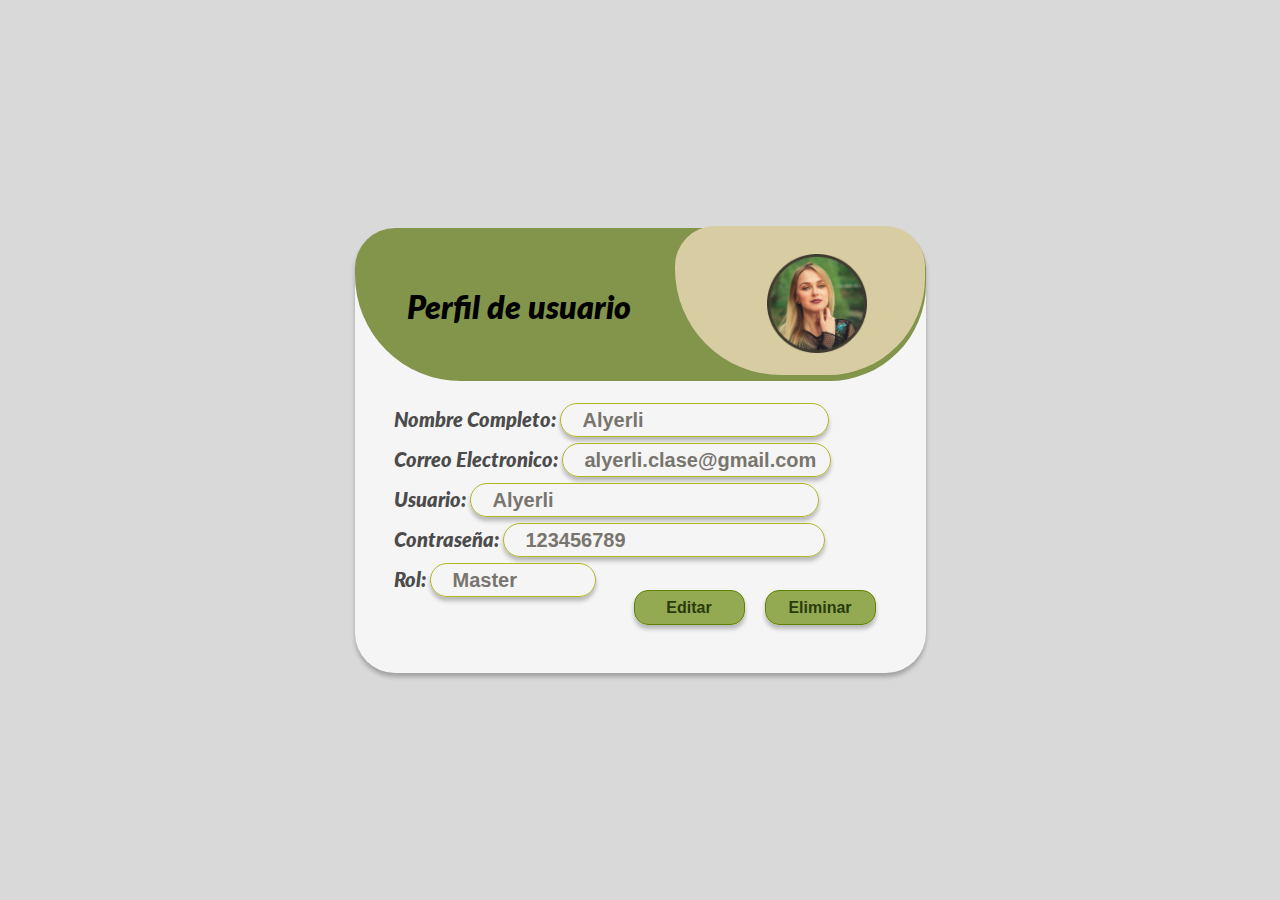
==== views/eliminar.html @ a52b2c50 "Código nuevo, todavía falta" ====
<!DOCTYPE html>
<html lang="es">
<head>

    <meta charset="UTF-8">
    <meta http-equiv="X-UA-Compatible" content="IE=edge">
    <meta name="viewport" content="width=device-width, initial-scale=1.0">
    <link href='http://fonts.googleapis.com/css?family=Lato:400,700' rel='stylesheet' type='text/css'>
    <link rel="stylesheet" href="../resources/css/style.css">
    <title>Perfil de Usuario</title>

</head>
<body>

    <div id="container-white"> 
        
        <div id="container-perfil">
        
                <h1 id="titulo-principal">Perfil de usuario</h1>
                <div id="container-foto">

                    <img src="../resources/img/Ejemplo.png" alt="">
                </div>

        </div>
        
        <div id="container-form">
            <form action="">
                
                <label for="nombre-completo" id="nombre">Nombre Completo: </label>
                <input type="text" id="nombre-completo" name="nombre-completo" value="Alyerli"  class="input-field" disabled>
                <br>
                
                <label for="correo" id="correo-electronico">Correo Electronico: </label>
                <input type="email" name="correo" id="correo"  value="alyerli.clase@gmail.com" pattern=".+@globex\.com" class="input-field" disabled><br>

                <label for="usuario" id="usuario1">Usuario: </label>
                <input type="text" name="usuario" id="usuario" value="Alyerli" class="input-field" disabled><br>

                <label for="contra" id="contrase">Contraseña: </label>
                <input type="text" name="contra" id="contra" value="123456789" class="input-field" disabled><br>

                <label for="rol" id="rol1">Rol: </label>
                <input type="text" id="rol" name="roll" value="Master" class="input-field" disabled><br>

                <a href="editar.html"><input type="button"  type="submit" value="Editar" id="boton1" class="boton-editar"></a>
                <a href="eliminar.html"><input type="button" type="submit" value="Eliminar" id="boton2" class="boton-editar"></a>
                

               <!-- <button id="boton1" class="boton-editar">Editar</button>
                <button id="boton2" class="boton-editar">Eliminar</button>
                <a href="#"><input type="button" value="Ir"></a> -->

            </form>
        </div>
    </div>
    
</body>
</html>
---- resources/css/style.css ----
html,
body {
  width: 100%;
  height: 100%;
  padding: 0;
  margin: 0;
  font-family: "Lato", sans-serif;
  font-style: italic;
  background-color: #d9d9d9;
}

body {
  display: flex;
  align-items: center;
  justify-content: center;
  justify-content: space-around;
}

#container-white {
  flex-direction: column;

  width: 571px;
  height: 445px;

  background: #f5f5f5;
  box-shadow: 0px 4px 4px rgba(0, 0, 0, 0.25);
  border-radius: 40px;
}

#container-perfil {
  background: #82954b;
  border-radius: 40px 40px 97px 106px;
  width: 571px;
  height: 153.17px;
}

#container-foto {
  width: 249.61px;
  height: 148.5px;
  background: #d8cca3;
  border-radius: 40px 40px 97px 106px;
  margin-left: 320.75px;
  margin-top: -100px;
}

img {
  margin-left: 92px;
  margin-top: 28px;
  width: 100px;
  height: 99px;

  /*Esto es para cuando se agregen images, habilitar esto */

  /*
  
  border: 3px solid rgba(0, 0, 0, 0.71);
   */
}

#container-form {
  text-align: justify;
  margin-left: 39px;
  margin-top: 22.8px;
}

.input-field {
  box-sizing: border-box;
  height: 34px;
  background: rgba(245, 245, 245, 0.76);
  border: 1px solid #b3b722;
  box-shadow: 0px 4px 4px rgba(0, 0, 0, 0.25);
  border-radius: 29px;
}

#titulo-principal {
  margin-left: 52.75px;
  padding-top: 60.67px;
}

.boton-editar {
  width: 52px;
  height: 26px;

  font-weight: 800;
  font-size: 16px;
  line-height: 19px;

  align-items: center;

  color: #2a3b0c;
  /* */
  margin-top: -10px;
  box-sizing: border-box;

  width: 111px;
  height: 35px;

  background: rgba(98, 131, 1, 0.67);
  border: 1px solid #628301;
  box-shadow: 0px 4px 4px rgba(0, 0, 0, 0.25);
  border-radius: 14px;
}
h1 {
  display: block;

  margin-block-start: 0em;
  margin-block-end: 0em;
  margin-inline-start: 0px;
  margin-inline-end: 0px;
  font-weight: bold;
  font-weight: 800;
  font-size: 32px;
  line-height: 38px;
}

label {
  color: rgba(0, 0, 0, 0.71);
  font-weight: 800;
  font-size: 20px;
  line-height: 24px;
}

#nombre {
  width: 173px;
  height: 26px;
}

#correo-electronico {
  width: 173px;
  height: 26px;
}

#usuario1 {
  width: 94px;
  height: 26px;
}

#contrase {
  width: 173px;
  height: 26px;
}

#rol1 {
  width: 57px;
  height: 26px;
}
#nombre-completo {
  padding-left: 22px;
  width: 289px;
  height: 26px;
  font-weight: 700;
  font-size: 20px;
  line-height: 24px;
  color: #78756e;
  margin-bottom: 6px;
  box-sizing: border-box;
  width: 269px;
  height: 34px;

  background: rgba(245, 245, 245, 0.76);
  border: 1px solid #b3b722;
  box-shadow: 0px 4px 4px rgba(0, 0, 0, 0.25);
  border-radius: 29px;
}
#correo {
  padding-left: 22px;
  margin-bottom: 6px;
  width: 289px;
  height: 26px;
  font-weight: 700;
  font-size: 20px;
  line-height: 24px;
  color: #78756e;
  box-sizing: border-box;
  width: 269px;
  height: 34px;

  background: rgba(245, 245, 245, 0.76);
  border: 1px solid #b3b722;
  box-shadow: 0px 4px 4px rgba(0, 0, 0, 0.25);
  border-radius: 29px;
}

#usuario {
  padding-left: 22px;
  margin-bottom: 6px;
  width: 100px;
  height: 26px;
  font-weight: 700;
  font-size: 20px;
  line-height: 24px;

  color: #78756e;
  box-sizing: border-box;
  width: 349px;
  height: 34px;

  background: rgba(245, 245, 245, 0.76);
  border: 1px solid #b3b722;
  box-shadow: 0px 4px 4px rgba(0, 0, 0, 0.25);
  border-radius: 29px;
}

#contra {
  width: 127px;
  height: 26px;
  font-weight: 700;
  font-size: 20px;
  line-height: 24px;
  color: #78756e;
  padding-left: 22px;
  margin-bottom: 6px;
  box-sizing: border-box;
  width: 322px;
  height: 34px;

  background: rgba(245, 245, 245, 0.76);
  border: 1px solid #b3b722;
  box-shadow: 0px 4px 4px rgba(0, 0, 0, 0.25);
  border-radius: 29px;
}

#rol {
  width: 127px;
  height: 26px;
  font-weight: 700;
  font-size: 20px;
  line-height: 24px;
  color: #78756e;
  box-sizing: border-box;
  width: 166px;
  height: 34px;
  background: rgba(245, 245, 245, 0.76);
  border: 1px solid #b3b722;
  box-shadow: 0px 4px 4px rgba(0, 0, 0, 0.25);
  border-radius: 29px;
  padding-left: 22px;
}
#boton1 {
  margin-left: 240px;
}

#boton2 {
  margin-left: 16px;
}
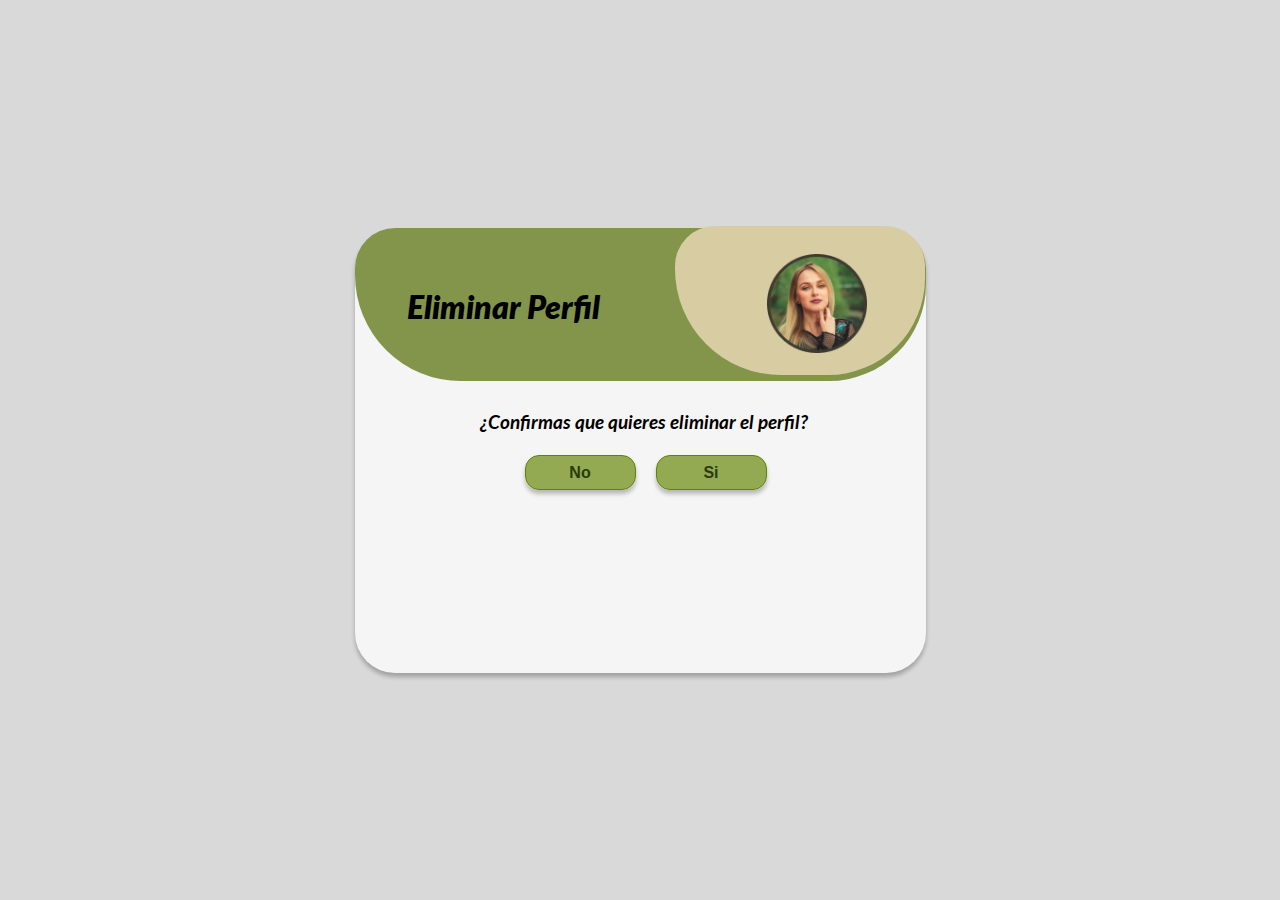
==== commit 7c658d9a: "Esto seria el codigo final 1.0" ====
--- a/views/eliminar.html
+++ b/views/eliminar.html
@@ -16,42 +16,18 @@
         
         <div id="container-perfil">
         
-                <h1 id="titulo-principal">Perfil de usuario</h1>
+                <h1 id="titulo-principal">Eliminar Perfil</h1>
                 <div id="container-foto">
 
                     <img src="../resources/img/Ejemplo.png" alt="">
                 </div>
 
         </div>
+        <div id="titulo-secundario"><h3>¿Confirmas que quieres eliminar el perfil? </h3></div>
         
-        <div id="container-form">
-            <form action="">
-                
-                <label for="nombre-completo" id="nombre">Nombre Completo: </label>
-                <input type="text" id="nombre-completo" name="nombre-completo" value="Alyerli"  class="input-field" disabled>
-                <br>
-                
-                <label for="correo" id="correo-electronico">Correo Electronico: </label>
-                <input type="email" name="correo" id="correo"  value="alyerli.clase@gmail.com" pattern=".+@globex\.com" class="input-field" disabled><br>
-
-                <label for="usuario" id="usuario1">Usuario: </label>
-                <input type="text" name="usuario" id="usuario" value="Alyerli" class="input-field" disabled><br>
-
-                <label for="contra" id="contrase">Contraseña: </label>
-                <input type="text" name="contra" id="contra" value="123456789" class="input-field" disabled><br>
-
-                <label for="rol" id="rol1">Rol: </label>
-                <input type="text" id="rol" name="roll" value="Master" class="input-field" disabled><br>
-
-                <a href="editar.html"><input type="button"  type="submit" value="Editar" id="boton1" class="boton-editar"></a>
-                <a href="eliminar.html"><input type="button" type="submit" value="Eliminar" id="boton2" class="boton-editar"></a>
-                
-
-               <!-- <button id="boton1" class="boton-editar">Editar</button>
-                <button id="boton2" class="boton-editar">Eliminar</button>
-                <a href="#"><input type="button" value="Ir"></a> -->
-
-            </form>
+        <div id="esto-es-solo-del" >   
+                <a href="login.html"><input type="button"  value="No" id="boton1" class="boton-editar"></a>
+                <a href="#"><input type="button" type="submit" value="Si" id="boton2" class="boton-editar"></a>
         </div>
     </div>
     
--- a/resources/css/style.css
+++ b/resources/css/style.css
@@ -144,10 +144,11 @@
   width: 57px;
   height: 26px;
 }
+/*box */
 #nombre-completo {
-  padding-left: 22px;
-  width: 289px;
-  height: 26px;
+  margin-left: 4px;
+  padding-left: 22px;
+
   font-weight: 700;
   font-size: 20px;
   line-height: 24px;
@@ -163,16 +164,16 @@
   border-radius: 29px;
 }
 #correo {
-  padding-left: 22px;
-  margin-bottom: 6px;
-  width: 289px;
-  height: 26px;
-  font-weight: 700;
-  font-size: 20px;
-  line-height: 24px;
-  color: #78756e;
-  box-sizing: border-box;
-  width: 269px;
+  margin-left: 4px;
+  padding-left: 22px;
+  margin-bottom: 6px;
+
+  font-weight: 700;
+  font-size: 20px;
+  line-height: 24px;
+  color: #78756e;
+  box-sizing: border-box;
+  width: 267px;
   height: 34px;
 
   background: rgba(245, 245, 245, 0.76);
@@ -182,17 +183,16 @@
 }
 
 #usuario {
-  padding-left: 22px;
-  margin-bottom: 6px;
-  width: 100px;
-  height: 26px;
-  font-weight: 700;
-  font-size: 20px;
-  line-height: 24px;
-
-  color: #78756e;
-  box-sizing: border-box;
-  width: 349px;
+  margin-left: 4px;
+  padding-left: 22px;
+  margin-bottom: 6px;
+  font-weight: 700;
+  font-size: 20px;
+  line-height: 24px;
+
+  color: #78756e;
+  box-sizing: border-box;
+  width: 365px;
   height: 34px;
 
   background: rgba(245, 245, 245, 0.76);
@@ -202,6 +202,7 @@
 }
 
 #contra {
+  margin-left: 4px;
   width: 127px;
   height: 26px;
   font-weight: 700;
@@ -211,7 +212,7 @@
   padding-left: 22px;
   margin-bottom: 6px;
   box-sizing: border-box;
-  width: 322px;
+  width: 333px;
   height: 34px;
 
   background: rgba(245, 245, 245, 0.76);
@@ -221,8 +222,8 @@
 }
 
 #rol {
-  width: 127px;
-  height: 26px;
+  margin-left: 4px;
+
   font-weight: 700;
   font-size: 20px;
   line-height: 24px;
@@ -236,6 +237,8 @@
   border-radius: 29px;
   padding-left: 22px;
 }
+
+/*box */
 #boton1 {
   margin-left: 240px;
 }
@@ -243,3 +246,29 @@
 #boton2 {
   margin-left: 16px;
 }
+/* boton */
+#boton1:hover {
+  background: #d8cca3;
+}
+#boton1:active {
+  background: gray;
+  color: white;
+}
+
+#boton2:hover {
+  background: #d8cca3;
+}
+#boton2:active {
+  background: gray;
+}
+/* boton */
+
+#titulo-secundario {
+  margin-top: 30px;
+  margin-left: 125px;
+  margin-bottom: 29px;
+}
+
+#esto-es-solo-del {
+  margin-left: -70px;
+}
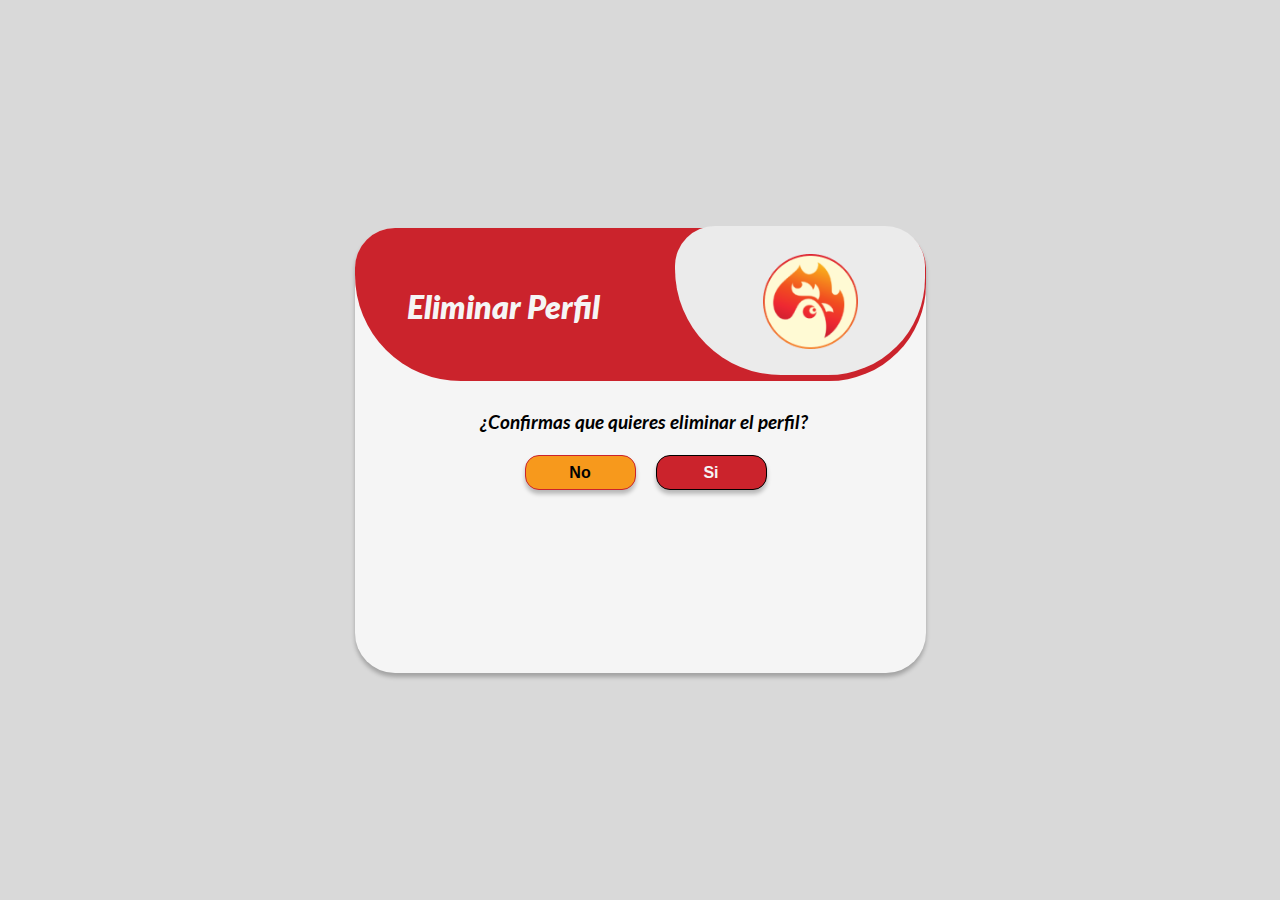
==== commit 892d9512: "Codigo de Alyerli 2.0" ====
--- a/views/eliminar.html
+++ b/views/eliminar.html
@@ -19,7 +19,7 @@
                 <h1 id="titulo-principal">Eliminar Perfil</h1>
                 <div id="container-foto">
 
-                    <img src="../resources/img/Ejemplo.png" alt="">
+                    <img src="../resources/img/Logo.png" alt="">
                 </div>
 
         </div>
--- a/resources/css/style.css
+++ b/resources/css/style.css
@@ -12,7 +12,7 @@
 body {
   display: flex;
   align-items: center;
-  justify-content: center;
+
   justify-content: space-around;
 }
 
@@ -28,7 +28,7 @@
 }
 
 #container-perfil {
-  background: #82954b;
+  background: #cb232c;
   border-radius: 40px 40px 97px 106px;
   width: 571px;
   height: 153.17px;
@@ -37,39 +37,26 @@
 #container-foto {
   width: 249.61px;
   height: 148.5px;
-  background: #d8cca3;
+  background: #ebebeb;
   border-radius: 40px 40px 97px 106px;
   margin-left: 320.75px;
   margin-top: -100px;
 }
 
 img {
-  margin-left: 92px;
+  margin-left: 88px;
   margin-top: 28px;
-  width: 100px;
-  height: 99px;
-
-  /*Esto es para cuando se agregen images, habilitar esto */
-
-  /*
-  
-  border: 3px solid rgba(0, 0, 0, 0.71);
-   */
+  width: 88px;
+  width: 95px;
+  height: 95px;
 }
 
 #container-form {
-  text-align: justify;
   margin-left: 39px;
   margin-top: 22.8px;
 }
 
 .input-field {
-  box-sizing: border-box;
-  height: 34px;
-  background: rgba(245, 245, 245, 0.76);
-  border: 1px solid #b3b722;
-  box-shadow: 0px 4px 4px rgba(0, 0, 0, 0.25);
-  border-radius: 29px;
 }
 
 #titulo-principal {
@@ -85,9 +72,6 @@
   font-size: 16px;
   line-height: 19px;
 
-  align-items: center;
-
-  color: #2a3b0c;
   /* */
   margin-top: -10px;
   box-sizing: border-box;
@@ -95,9 +79,6 @@
   width: 111px;
   height: 35px;
 
-  background: rgba(98, 131, 1, 0.67);
-  border: 1px solid #628301;
-  box-shadow: 0px 4px 4px rgba(0, 0, 0, 0.25);
   border-radius: 14px;
 }
 h1 {
@@ -107,10 +88,11 @@
   margin-block-end: 0em;
   margin-inline-start: 0px;
   margin-inline-end: 0px;
-  font-weight: bold;
+
   font-weight: 800;
   font-size: 32px;
   line-height: 38px;
+  color: #f5f5f5;
 }
 
 label {
@@ -159,7 +141,7 @@
   height: 34px;
 
   background: rgba(245, 245, 245, 0.76);
-  border: 1px solid #b3b722;
+  border: 1px solid #f7991c;
   box-shadow: 0px 4px 4px rgba(0, 0, 0, 0.25);
   border-radius: 29px;
 }
@@ -177,7 +159,7 @@
   height: 34px;
 
   background: rgba(245, 245, 245, 0.76);
-  border: 1px solid #b3b722;
+  border: 1px solid #f7991c;
   box-shadow: 0px 4px 4px rgba(0, 0, 0, 0.25);
   border-radius: 29px;
 }
@@ -196,7 +178,7 @@
   height: 34px;
 
   background: rgba(245, 245, 245, 0.76);
-  border: 1px solid #b3b722;
+  border: 1px solid #f7991c;
   box-shadow: 0px 4px 4px rgba(0, 0, 0, 0.25);
   border-radius: 29px;
 }
@@ -216,7 +198,7 @@
   height: 34px;
 
   background: rgba(245, 245, 245, 0.76);
-  border: 1px solid #b3b722;
+  border: 1px solid #f7991c;
   box-shadow: 0px 4px 4px rgba(0, 0, 0, 0.25);
   border-radius: 29px;
 }
@@ -231,32 +213,42 @@
   box-sizing: border-box;
   width: 166px;
   height: 34px;
-  background: rgba(245, 245, 245, 0.76);
-  border: 1px solid #b3b722;
-  box-shadow: 0px 4px 4px rgba(0, 0, 0, 0.25);
-  border-radius: 29px;
-  padding-left: 22px;
+  padding-left: 22px;
+
+  background: rgba(245, 245, 245, 0.76);
+  border: 1px solid #f7991c;
+  box-shadow: 0px 4px 4px rgba(0, 0, 0, 0.25);
+  border-radius: 29px;
 }
 
 /*box */
 #boton1 {
   margin-left: 240px;
+  background: #f7991c;
+  border: 1px solid #cb232c;
+  box-shadow: 0px 4px 4px rgba(0, 0, 0, 0.25);
+  color: #020202;
 }
 
 #boton2 {
   margin-left: 16px;
+  background: #cb232c;
+  border: 1px solid #000000;
+  box-shadow: 0px 4px 4px rgba(0, 0, 0, 0.25);
+  color: #f5f5f5;
 }
 /* boton */
 #boton1:hover {
-  background: #d8cca3;
+  background: #ebebeb;
+  color: #000000;
 }
 #boton1:active {
   background: gray;
-  color: white;
 }
 
 #boton2:hover {
-  background: #d8cca3;
+  background: #ebebeb;
+  color: #000000;
 }
 #boton2:active {
   background: gray;
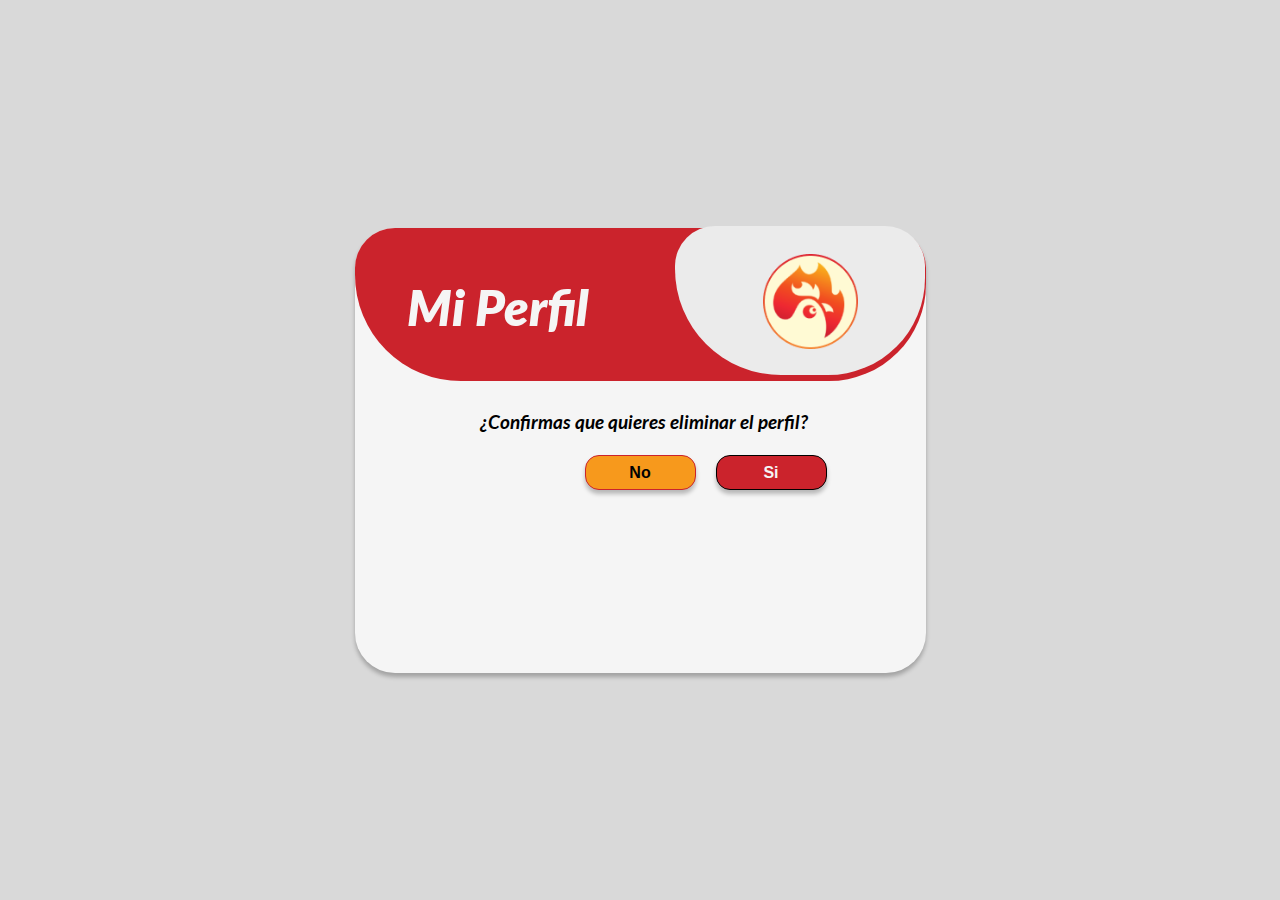
==== commit 2dd9a4d8: "Codigo 2.1" ====
--- a/views/eliminar.html
+++ b/views/eliminar.html
@@ -16,7 +16,7 @@
         
         <div id="container-perfil">
         
-                <h1 id="titulo-principal">Eliminar Perfil</h1>
+                <h1 id="titulo-principal">Mi Perfil</h1>
                 <div id="container-foto">
 
                     <img src="../resources/img/Logo.png" alt="">
--- a/resources/css/style.css
+++ b/resources/css/style.css
@@ -90,7 +90,7 @@
   margin-inline-end: 0px;
 
   font-weight: 800;
-  font-size: 32px;
+  font-size: 50px;
   line-height: 38px;
   color: #f5f5f5;
 }
@@ -223,7 +223,7 @@
 
 /*box */
 #boton1 {
-  margin-left: 240px;
+  margin-left: 300px;
   background: #f7991c;
   border: 1px solid #cb232c;
   box-shadow: 0px 4px 4px rgba(0, 0, 0, 0.25);
@@ -264,3 +264,11 @@
 #esto-es-solo-del {
   margin-left: -70px;
 }
+
+#boton3 {
+  margin-left: 250px;
+  background: #f7991c;
+  border: 1px solid #cb232c;
+  box-shadow: 0px 4px 4px rgba(0, 0, 0, 0.25);
+  color: #020202;
+}
